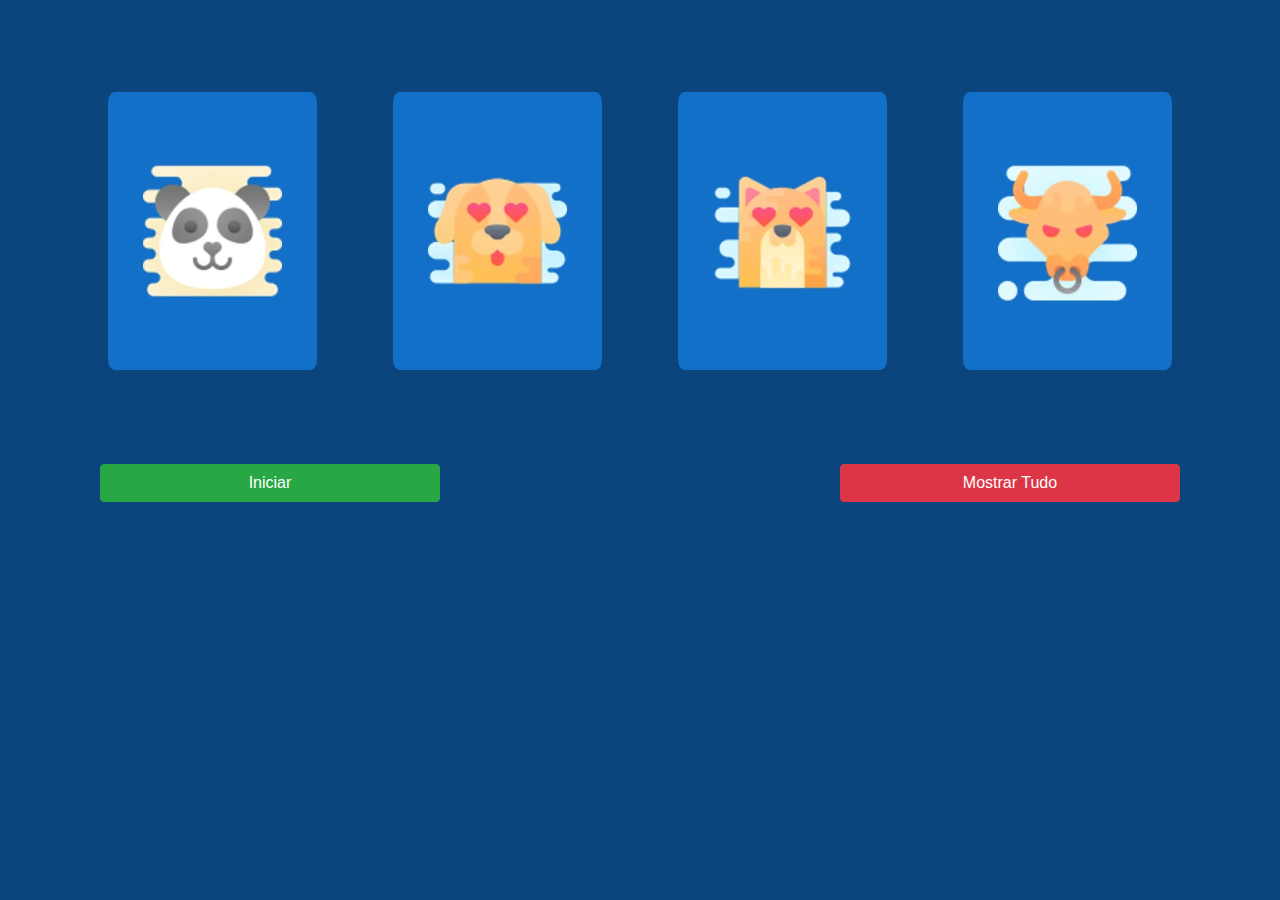
==== anglo/index.html @ 3ca60d18 "Front-end update" ====
<!DOCTYPE html>
<html lang="en">

<head>
  <meta charset="UTF-8" />
  <meta name="viewport" content="width=device-width, initial-scale=1.0" />
  <title>Memory Game</title>
  <link rel="stylesheet" href="https://stackpath.bootstrapcdn.com/bootstrap/4.4.1/css/bootstrap.min.css"
    integrity="sha384-Vkoo8x4CGsO3+Hhxv8T/Q5PaXtkKtu6ug5TOeNV6gBiFeWPGFN9MuhOf23Q9Ifjh" crossorigin="anonymous" />
  <link rel="stylesheet" href="./style.css">
  <script src="./src/jogoDaMemoria.js"></script>
  <script src="./src/util.js"></script>
  <script src="./src/tela.js"></script>
  <script src="./index.js"></script>
</head>

<body>
<br />
<div style="height:4em;">
  <div id="carregando" class="container invisible">
    <div class="row">
      <div class="col-md-2"></div>
      <div class="col-md-8 center">
        <div>
          <strong id="contador">Começando em 1 ...</strong>
          <div class="spinner-border text-warning spinner-border-sm" role="status">
            <span class="sr-only">Loading...</span>
          </div>
        </div>
      </div>
      <div class="col-md-2"></div>
    </div>
  </div>
</div>

<div class="container">
  <div id="conteudo" class="row"></div>
</div>

<div class="row container-fluid">
  <div id="mensagem" class="alert alert-success invisible" role="alert">
    Combinação certa!
  </div>

</div>
<div>
  <div class="container" style="margin-left:auto;margin-right:auto">
    <div class="row" style="margin-left:auto;margin-right:auto">
      <div class="col-md-4">
        <button type="button" class="btn btn-success" id="jogar" style="width:100%">
          Iniciar
        </button>
      </div>
      <div class="col-md-4"></div>
      <div class="col-md-4">
        <button type="button" class="btn btn-danger" id="mostrarTudo" style="width:100%">
          Mostrar Tudo
        </button>
      </div>
    </div>
  </div>
</div>
</body>

</html>
---- anglo/style.css ----
#conteudo img {
    border: solid 4px #0c457d;
    border-radius: 5%;
    outline: none;
    background-clip: padding-box;
}
body {
    background-color: #0c457d;
}
.center {
    display: flex;
    justify-content: center;
    align-items: center;
    padding-top: 1em;
  }
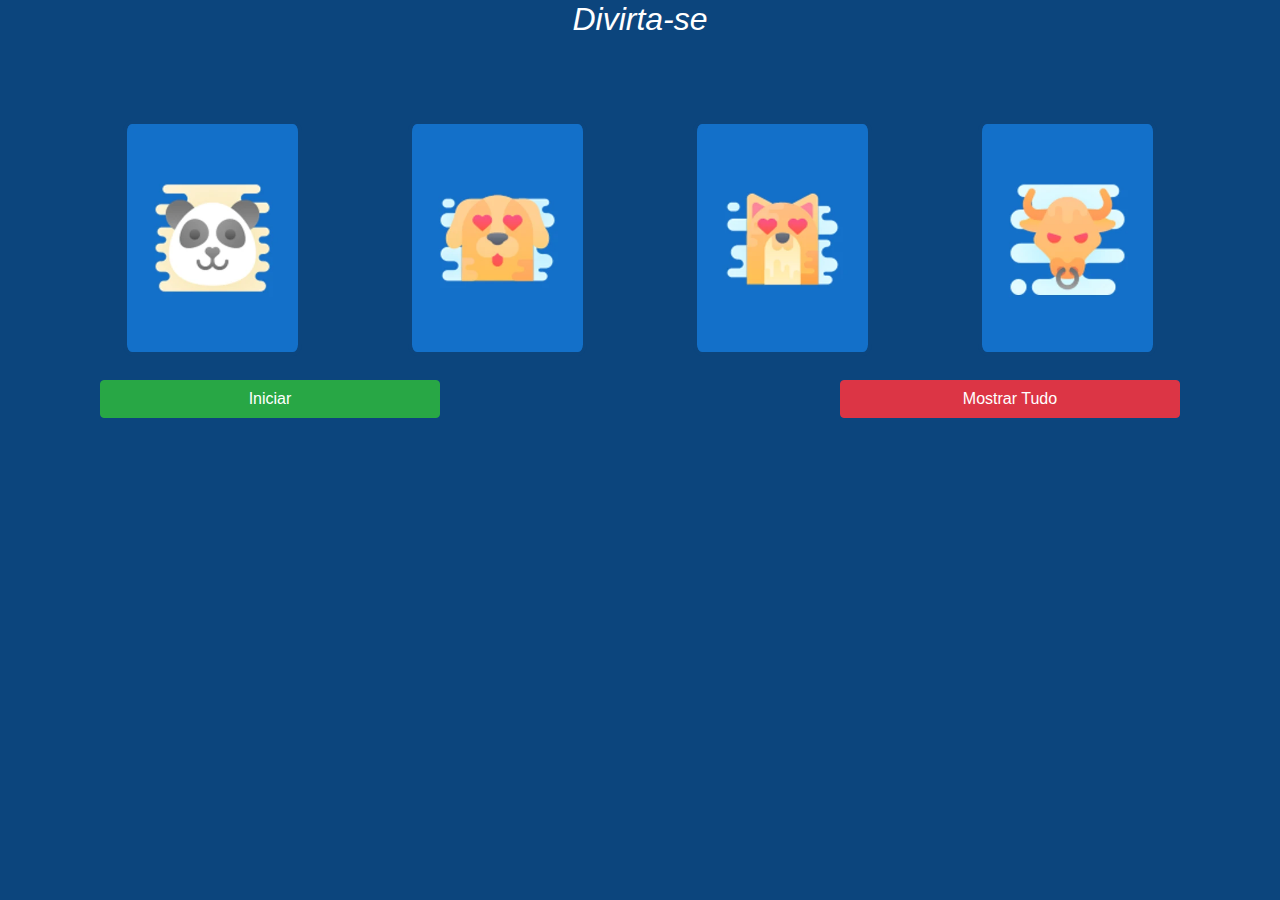
==== commit c2ef01c6: "Front-end update" ====
--- a/anglo/index.html
+++ b/anglo/index.html
@@ -1,65 +1,61 @@
 <!DOCTYPE html>
 <html lang="en">
-
-<head>
-  <meta charset="UTF-8" />
-  <meta name="viewport" content="width=device-width, initial-scale=1.0" />
-  <title>Memory Game</title>
-  <link rel="stylesheet" href="https://stackpath.bootstrapcdn.com/bootstrap/4.4.1/css/bootstrap.min.css"
-    integrity="sha384-Vkoo8x4CGsO3+Hhxv8T/Q5PaXtkKtu6ug5TOeNV6gBiFeWPGFN9MuhOf23Q9Ifjh" crossorigin="anonymous" />
-  <link rel="stylesheet" href="./style.css">
-  <script src="./src/jogoDaMemoria.js"></script>
-  <script src="./src/util.js"></script>
-  <script src="./src/tela.js"></script>
-  <script src="./index.js"></script>
-</head>
-
-<body>
-<br />
-<div style="height:4em;">
-  <div id="carregando" class="container invisible">
-    <div class="row">
-      <div class="col-md-2"></div>
-      <div class="col-md-8 center">
-        <div>
-          <strong id="contador">Começando em 1 ...</strong>
-          <div class="spinner-border text-warning spinner-border-sm" role="status">
-            <span class="sr-only">Loading...</span>
+  <head>
+    <meta charset="UTF-8" />
+    <meta name="viewport" content="width=device-width, initial-scale=1.0" />
+    <title>Memory Game</title>
+    <link rel="stylesheet" href="https://stackpath.bootstrapcdn.com/bootstrap/4.4.1/css/bootstrap.min.css"
+      integrity="sha384-Vkoo8x4CGsO3+Hhxv8T/Q5PaXtkKtu6ug5TOeNV6gBiFeWPGFN9MuhOf23Q9Ifjh" crossorigin="anonymous" />
+    <link rel="stylesheet" href="./style.css">
+    <script src="./src/jogoDaMemoria.js"></script>
+    <script src="./src/util.js"></script>
+    <script src="./src/tela.js"></script>
+    <script src="./index.js"></script>
+  </head>
+  <body>
+    <div class="container">
+      <h2 id="titulo"><em>Divirta-se</em></h2>
+    </div>
+    <div style="height:0.5em;">
+      <div id="carregando" class="container invisible">
+        <div class="row">
+          <div class="col-md-2"></div>
+          <div class="col-md-8 center">
+            <div>
+              <strong id="contador">Começando em 1 ...</strong>
+              <div class="spinner-border text-light" role="status">
+                <span class="sr-only">Loading...</span>
+              </div>
+            </div>
+          </div>
+          <div class="col-md-2"></div>
+        </div>
+      </div>
+    </div>
+    <div class="row container-fluid">
+      <div id="mensagem" class="alert alert-success invisible" role="alert">
+        Combinação certa!
+      </div>
+    </div>
+    <div class="container">
+      <div id="conteudo" class="row"></div>
+    </div>
+    <div>
+      <div class="container" style="margin-left:auto;margin-right:auto">
+        <div class="row" style="margin-left:auto;margin-right:auto">
+          <div class="col-md-4">
+            <button type="button" class="btn btn-success" id="jogar" style="width:100%">
+              Iniciar
+            </button>
+          </div>
+          <div class="col-md-4"></div>
+          <div class="col-md-4">
+            <button type="button" class="btn btn-danger" id="mostrarTudo" style="width:100%">
+              Mostrar Tudo
+            </button>
           </div>
         </div>
       </div>
-      <div class="col-md-2"></div>
     </div>
-  </div>
-</div>
-
-<div class="container">
-  <div id="conteudo" class="row"></div>
-</div>
-
-<div class="row container-fluid">
-  <div id="mensagem" class="alert alert-success invisible" role="alert">
-    Combinação certa!
-  </div>
-
-</div>
-<div>
-  <div class="container" style="margin-left:auto;margin-right:auto">
-    <div class="row" style="margin-left:auto;margin-right:auto">
-      <div class="col-md-4">
-        <button type="button" class="btn btn-success" id="jogar" style="width:100%">
-          Iniciar
-        </button>
-      </div>
-      <div class="col-md-4"></div>
-      <div class="col-md-4">
-        <button type="button" class="btn btn-danger" id="mostrarTudo" style="width:100%">
-          Mostrar Tudo
-        </button>
-      </div>
-    </div>
-  </div>
-</div>
-</body>
-
+  </body>
 </html>--- a/anglo/style.css
+++ b/anglo/style.css
@@ -12,4 +12,15 @@
     justify-content: center;
     align-items: center;
     padding-top: 1em;
-  }
+}
+#contador {
+    color: white;
+}
+#mensagem {
+    margin-left: auto;
+    margin-right: auto;
+}
+#titulo {
+    color: white;
+    text-align: center;
+}